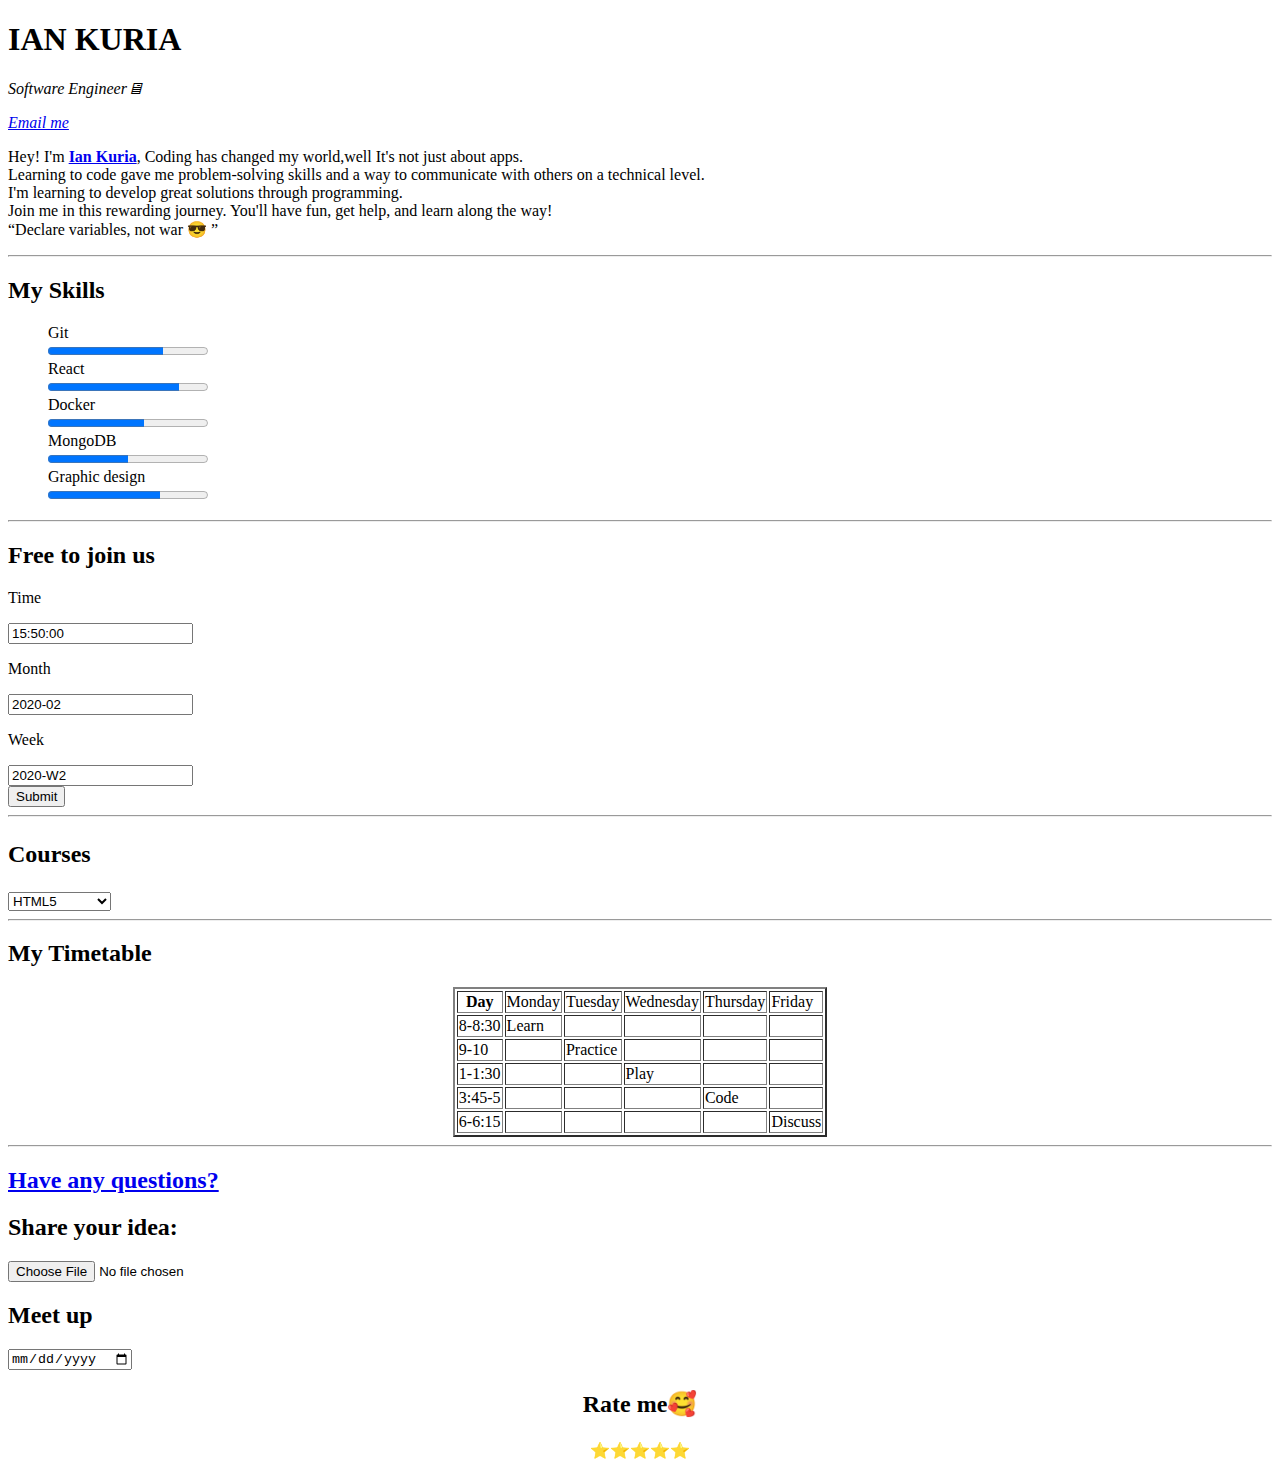
==== index.html @ 1f130a8e "Initial commit" ====
<!DOCTYPE html>
<html lang="en" >

  <head>
    <meta charset="utf-8">
    <title>Kuria's Personal Site</title>
      <link rel="stylesheet" href="css/styles.css">
      </head>

      <!--Body tag containing online image source will also have anchor element referencing to my email-->

  <body>
  
    <h1> IAN KURIA</h1>
    <p><em> Software Engineer🖥 </em></p>
    <p>  <a href="mailto:ianmwitumi@gmail.com"><em>Email me</em></a></p>
    <p>Hey! I'm <strong><a href="https://www.instagram.com/_iankuria/?hl=en">Ian Kuria</strong></a>, Coding has changed my world,well It's not just about apps.
      <br>Learning to code gave me problem-solving skills and a way to communicate with others on a technical level.
        <br> I'm learning to develop great solutions through programming.
         <br>Join me in this rewarding journey. You'll have fun, get help, and learn along the way!
        <br>
        <q>Declare variables, not war 😎 </q>
    </p>
    <hr />

<!--My skill progress bar unordered list-->
    <h2><span>My Skills</span></h2>
    <ul style="list-style-type:none;">
        <li>Git<br/>
          <progress id="C++" value="72" max="100"> 62% </progress>
        </li>
        <li>React <br />
          <progress id="HTML" value="82" max="100"> 70% </progress>
        </li>
        <li>Docker <br />
            <progress id="Java" value="60" max="100"> 70% </progress>
        </li>
        <li>MongoDB <br />
          <progress id="Python" value="50" max="100"> 50% </progress>
        </li>
        <li>Graphic design <br/>
          <progress id="Kotliin" value="70" max="100"> 30% </progress>
        </li>
    </ul>
      <hr/>

    <div>
    <h2>Free to join us</h2>
<!--This is a form that will allow the user to provide time details.-->
    <form>
        <p>Time</p>
        <input type="time " name="name " value="15:50:00 ">
        </input>
    </form>

    <form>
        <p>Month</p>
        <input type="month " name="name " value="2020-02 ">
        </input>
    </form>

    <form>
        <p>Week</p>
        <input type="week " name="name " value="2020-W2 ">
        </input>
    </form>
    <button type="submit ">Submit</button>
        </div>
          <hr    />

        <!--This is a drop dow option bar to display the available courses-->
          <form>
              <h2> <p>Courses</p> </h2>
              <select name="Course ">
        <option>HTML5</option>
        <option>CSS3</option>
        <option>JAVASCRIPT</option>
        <option>Go</option>
        <option>JAVA</option>
        <option>PHP</option>
        <option>RUBY</option>
        <option>PHYTON 3</option>
        <option>SQL</option>
        <option>SWIFT</option>
        <option>JQUERY</option>
        <option>ASP.NET</option>
        <option>BOOTSRAP</option>
        <option>ANGULAR</option>
    </select>
          </form>
            <hr    />

  <!--This is creating a table containig my timetable  -->
            <table style align="center" border="2">

                <h2 ><span>My Timetable</span></h2>
                <tr> <!--tr stands for tablerow -->
                    <th> Day</th> <!--th stands for table header-->
                    <td >Monday</td> <!--td stands for table data -->
                    <td>Tuesday</td>
                    <td >Wednesday</td>
                    <td>Thursday</td>
                    <td>Friday</td>
                </tr>
                <tr>
                    <td>8-8:30</td>
                    <td >Learn</td>
                    <td></td>
                    <td></td>
                    <td></td>
                    <td></td>
                </tr>
                <tr>
                    <td>9-10</td>
                    <td></td>
                    <td class="selected ">Practice</td>
                    <td></td>
                    <td></td>
                    <td></td>
                </tr>
                <tr>
                    <td>1-1:30</td>
                    <td></td>
                    <td></td>
                    <td class="selected ">Play</td>
                    <td></td>
                    <td></td>
                </tr>
                <tr>
                    <td>3:45-5</td>
                    <td></td>
                    <td></td>
                    <td></td>
                    <td class="selected ">Code</td>
                    <td></td>
                </tr>
                <tr>
                    <td>6-6:15</td>
                    <td></td>
                    <td></td>
                    <td></td>
                    <td></td>
                    <td class="selected ">Discuss</td>
                </tr>

            </table>

          <hr    />

  <!--This is a paragraph containing an anchor refrencing to another page(questions(Q&A)) in the same document-->
<p> <a href="C:\Users\55555555555555555555\Desktop\Webdevelopment\questions.html">  <h2>Have any questions? </h2> </a> </p>




    <h2>Share your idea:</h2><input type="file">



<h2>Meet up</h2><input type="date">


  <h2 class="star"  align="center"> Rate me🥰 </h2>
  <table align="center">
    <tr>
      <td >
        ⭐⭐⭐⭐⭐
        </td>
    </tr>
  </table>

  </body>
</html>
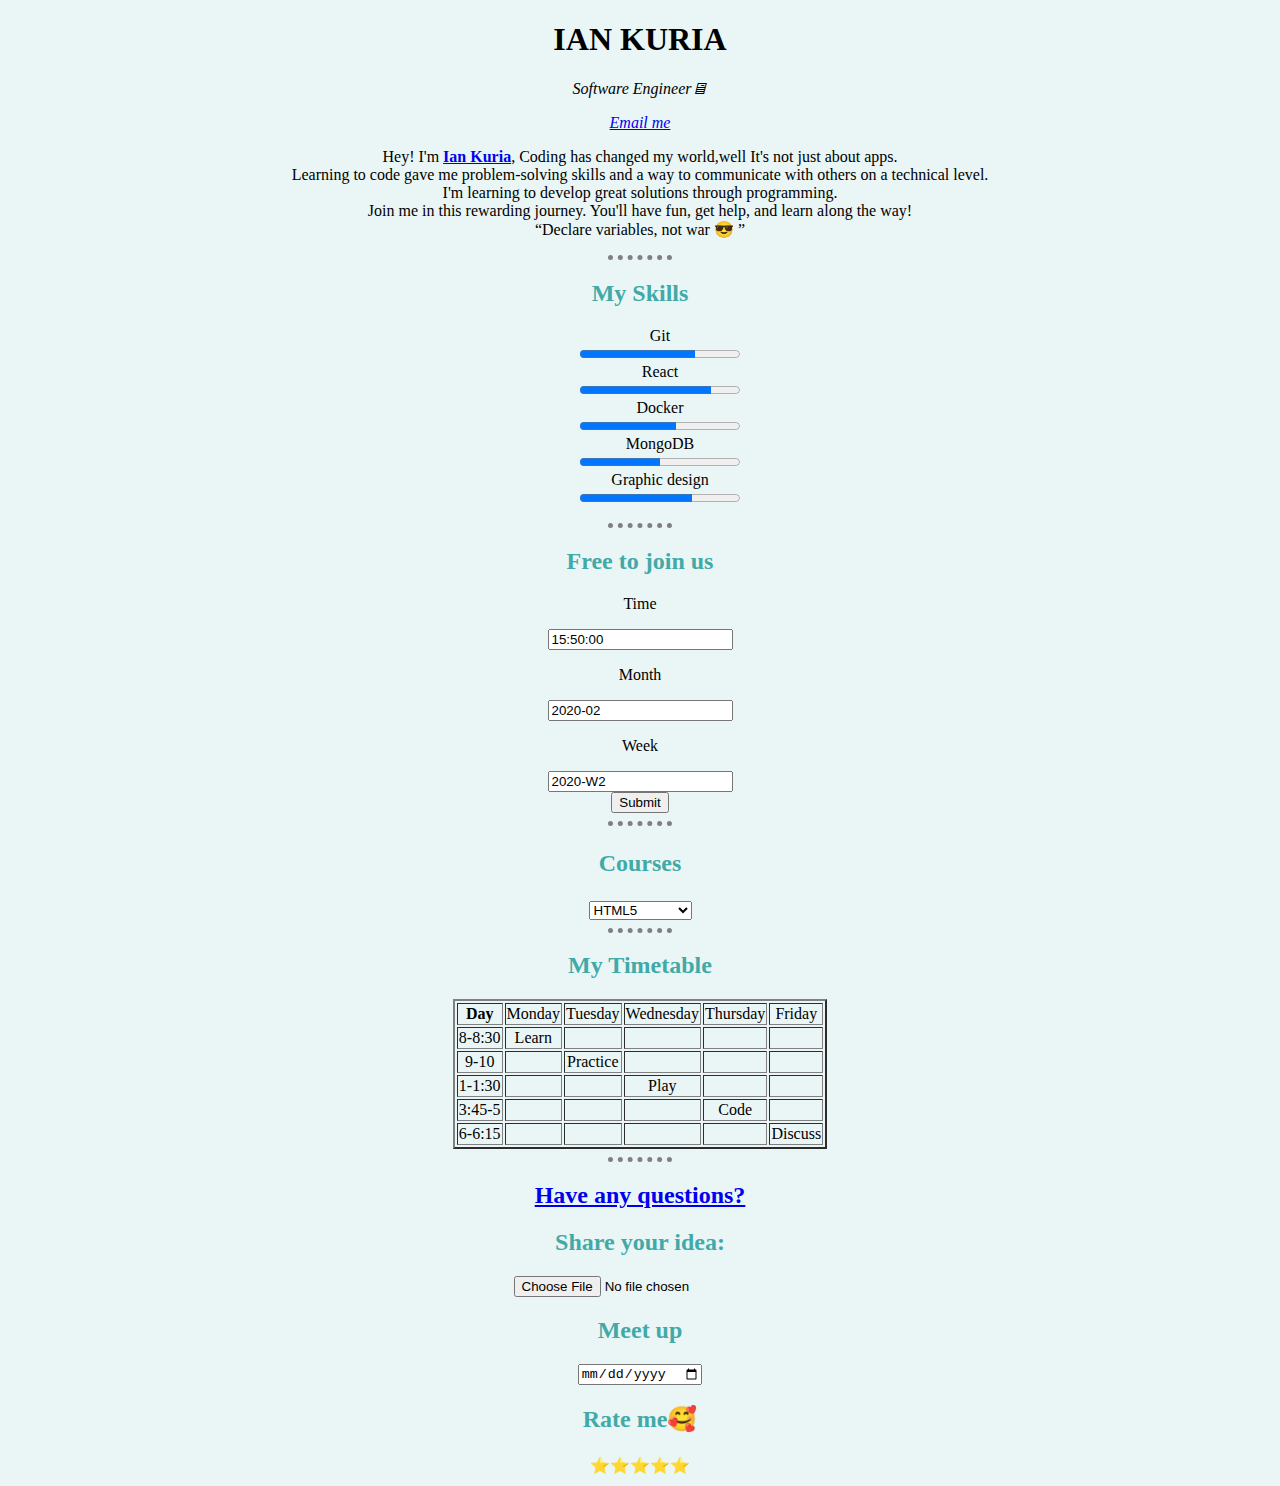
==== commit 5ee79e48: "CSS update" ====
--- a/index.html
+++ b/index.html
@@ -4,7 +4,7 @@
   <head>
     <meta charset="utf-8">
     <title>Kuria's Personal Site</title>
-      <link rel="stylesheet" href="css/styles.css">
+      <link rel="stylesheet" href="styles.css">
       </head>
 
       <!--Body tag containing online image source will also have anchor element referencing to my email-->
--- a/styles.css
+++ b/styles.css
@@ -0,0 +1,32 @@
+  body{
+        background-color:#EAF6F6;
+        align-items: center;
+        text-align: center;
+
+  }
+  hr{
+
+      border-style:dotted none none;
+      border-color:grey;
+      width:5%;
+      border-width:5px;
+  }
+  h1:hover
+  {
+     color:#2c003e;
+     color:#41aaa8;
+
+  }
+
+h2{
+  color:#41aaa8;
+}
+
+img{
+    width: 200px;
+    height: 200px;
+    
+}
+a:hover {
+  background-color: gold;
+}
